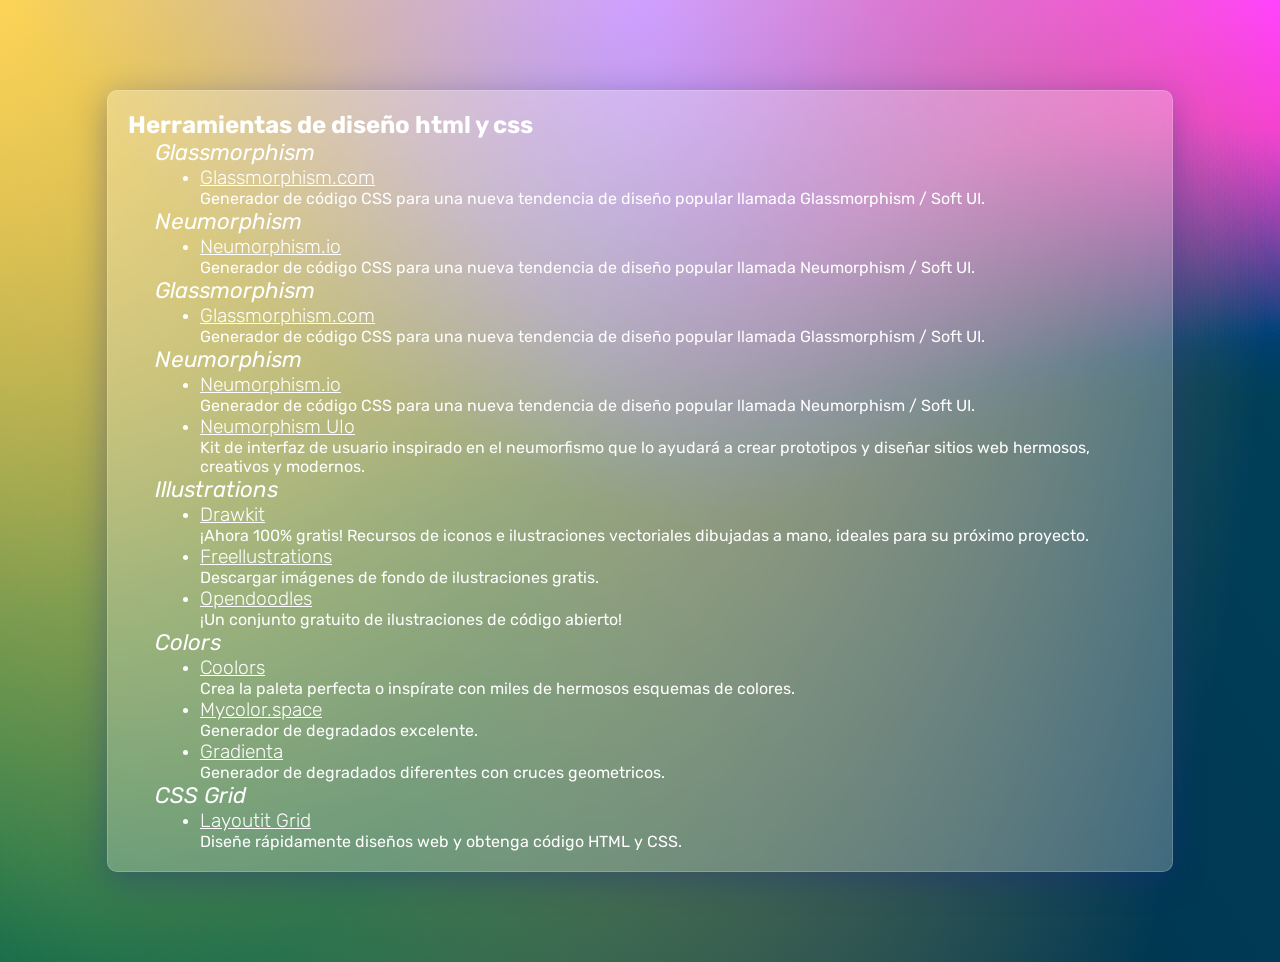
==== herramientas.html @ 44d162b5 "Sitios y archivos de inspiracion Pack 1" ====
<!DOCTYPE html>
<html lang="en">
<head>
    <meta charset="UTF-8">
    <meta http-equiv="X-UA-Compatible" content="IE=edge">
    <meta name="viewport" content="width=device-width, initial-scale=1.0">
    <link rel="stylesheet" href="css/styles.css">
    <title>Herramientas de diseño</title>
</head>
<body class="cube">
    <div class="container">
        <div class="header">
            <h1>Herramientas de diseño html y css</h1>
        </div>
        <div class="content">
            <div class="list-tools">
                <ul>
                    <h2>Glassmorphism</h2>
                    <li>
                        <a target="_blank" href="https://glassmorphism.com/"><h3>Glassmorphism.com</h3></a>
                        <p>Generador de código CSS para una nueva tendencia de diseño popular llamada Glassmorphism / Soft UI.</p>
                    </li>
                    <h2>Neumorphism</h2>
                    <li>
                        <a target="_blank" href="https://neumorphism.io/"><h3>Neumorphism.io</h3></a>
                        <p>Generador de código CSS para una nueva tendencia de diseño popular llamada Neumorphism / Soft UI.</p>
                    </li>
                    <h2>Glassmorphism</h2>
                    <li>
                        <a target="_blank" href="https://glassmorphism.com/"><h3>Glassmorphism.com</h3></a>
                        <p>Generador de código CSS para una nueva tendencia de diseño popular llamada Glassmorphism / Soft UI.</p>
                    </li>
                    <h2>Neumorphism</h2>
                    <li>
                        <a target="_blank" href="https://neumorphism.io/"><h3>Neumorphism.io</h3></a>
                        <p>Generador de código CSS para una nueva tendencia de diseño popular llamada Neumorphism / Soft UI.</p>
                    </li>
                    <li>
                        <a target="_blank" href="https://demo.themesberg.com/neumorphism-ui/"><h3>Neumorphism UIo</h3></a>
                        <p>Kit de interfaz de usuario inspirado en el neumorfismo que lo ayudará a crear prototipos y diseñar sitios web hermosos, creativos y modernos.</p>
                    </li>
                    <h2>Illustrations</h2>
                    <li>
                        <a target="_blank" href="https://www.drawkit.io/"><h3>Drawkit</h3></a>
                        <p>¡Ahora 100% gratis! Recursos de iconos e ilustraciones vectoriales dibujadas a mano, ideales para su próximo proyecto.</p>
                    </li>
                    <li>
                        <a target="_blank" href="https://freellustrations.com/"><h3>Freellustrations</h3></a>
                        <p>Descargar imágenes de fondo de ilustraciones gratis.</p>
                    </li>
                    <li>
                        <a target="_blank" href="https://www.opendoodles.com/"><h3>Opendoodles</h3></a>
                        <p>¡Un conjunto gratuito de ilustraciones de código abierto!</p>
                    </li>
                    
                    <h2>Colors</h2>
                    <li>
                        <a target="_blank" href="https://coolors.co/palettes/trending"><h3>Coolors</h3></a>
                        <p>Crea la paleta perfecta o inspírate con miles de hermosos esquemas de colores.</p>
                    </li>
                    <li>
                        <a target="_blank" href="https://mycolor.space/gradient"><h3>Mycolor.space</h3></a>
                        <p>Generador de degradados excelente.</p>
                    </li>
                    <li>
                        <a target="_blank" href="https://gradienta.io/"><h3>Gradienta</h3></a>
                        <p>Generador de degradados diferentes con cruces geometricos.</p>
                    </li>
                    
                    <h2>CSS Grid</h2>
                    <li>
                        <a target="_blank" href="https://grid.layoutit.com/"><h3>Layoutit Grid</h3></a>
                        <p>Diseñe rápidamente diseños web y obtenga código HTML y CSS.</p>
                    </li>
                </ul>
            </div>
        </div>
    </div>
</body>
</html>
---- css/styles.css ----
@import url('https://fonts.googleapis.com/css2?family=Rubik:ital,wght@0,300;0,400;0,500;0,600;0,700;0,800;0,900;1,300;1,400;1,500;1,600;1,700;1,800;1,900&display=swap');
*{
    box-sizing: 0;
    padding: 0;
    margin: 0;
    color: #fff;
    font-family: 'Rubik', sans-serif;
    font-size: 16px;
}
body{
    width: 100%;
    min-height: 100vh;
    background: linear-gradient(238.72deg, #FFB864 0%, #006C4C 100%), radial-gradient(100% 224.43% at 0% 0%, #FCC482 0%, #002E74 100%), linear-gradient(121.28deg, #FFEAB6 0%, #00563C 100%), linear-gradient(229.79deg, #7534FF 0%, #248900 94.19%), radial-gradient(56.26% 101.79% at 50% 0%, #8F00FF 0%, #493500 100%), linear-gradient(65.05deg, #6F0072 0%, #FFD600 100%);
    background-blend-mode: overlay, screen, color-burn, hard-light, screen, normal;
    display: flex;
    justify-content: center;
    align-items: center;
}
.container{
    width: 80%;
    min-height: 80vh;
    background: rgba( 255, 255, 255, 0.25 );
    box-shadow: 0 8px 32px 0 rgba( 31, 38, 135, 0.37 );
    backdrop-filter: blur( 4px );
    -webkit-backdrop-filter: blur( 4px );
    border-radius: 10px;
    border: 1px solid rgba( 255, 255, 255, 0.18 );
    padding: 20px;
    margin: 10vh 0;
}

h1{
    font-size: 1.5em;
}
h2{
    font-size: 1.4em;
    font-weight: 400;
    font-style: italic;
}
h3{
    font-weight: 100;
    font-size: 1.2em;
}
.content li{
    margin-left: 5vh;
}
.content ul{
    margin-left: 3vh;
}
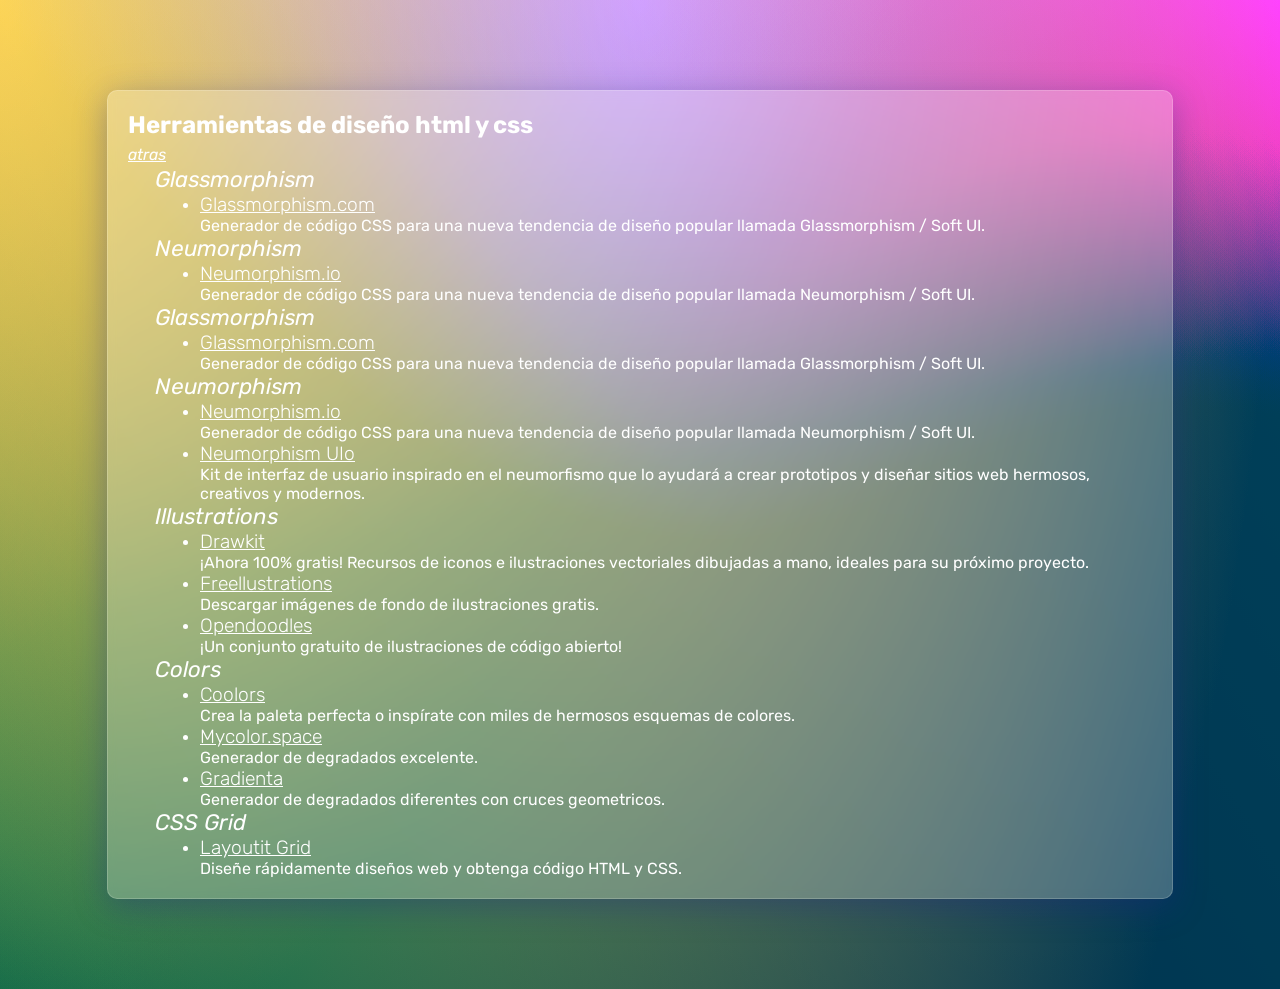
==== commit 8ca721c2: "add link back" ====
--- a/herramientas.html
+++ b/herramientas.html
@@ -11,6 +11,7 @@
     <div class="container">
         <div class="header">
             <h1>Herramientas de diseño html y css</h1>
+            <h2><a href="index.html">atras</a></h2>
         </div>
         <div class="content">
             <div class="list-tools">
